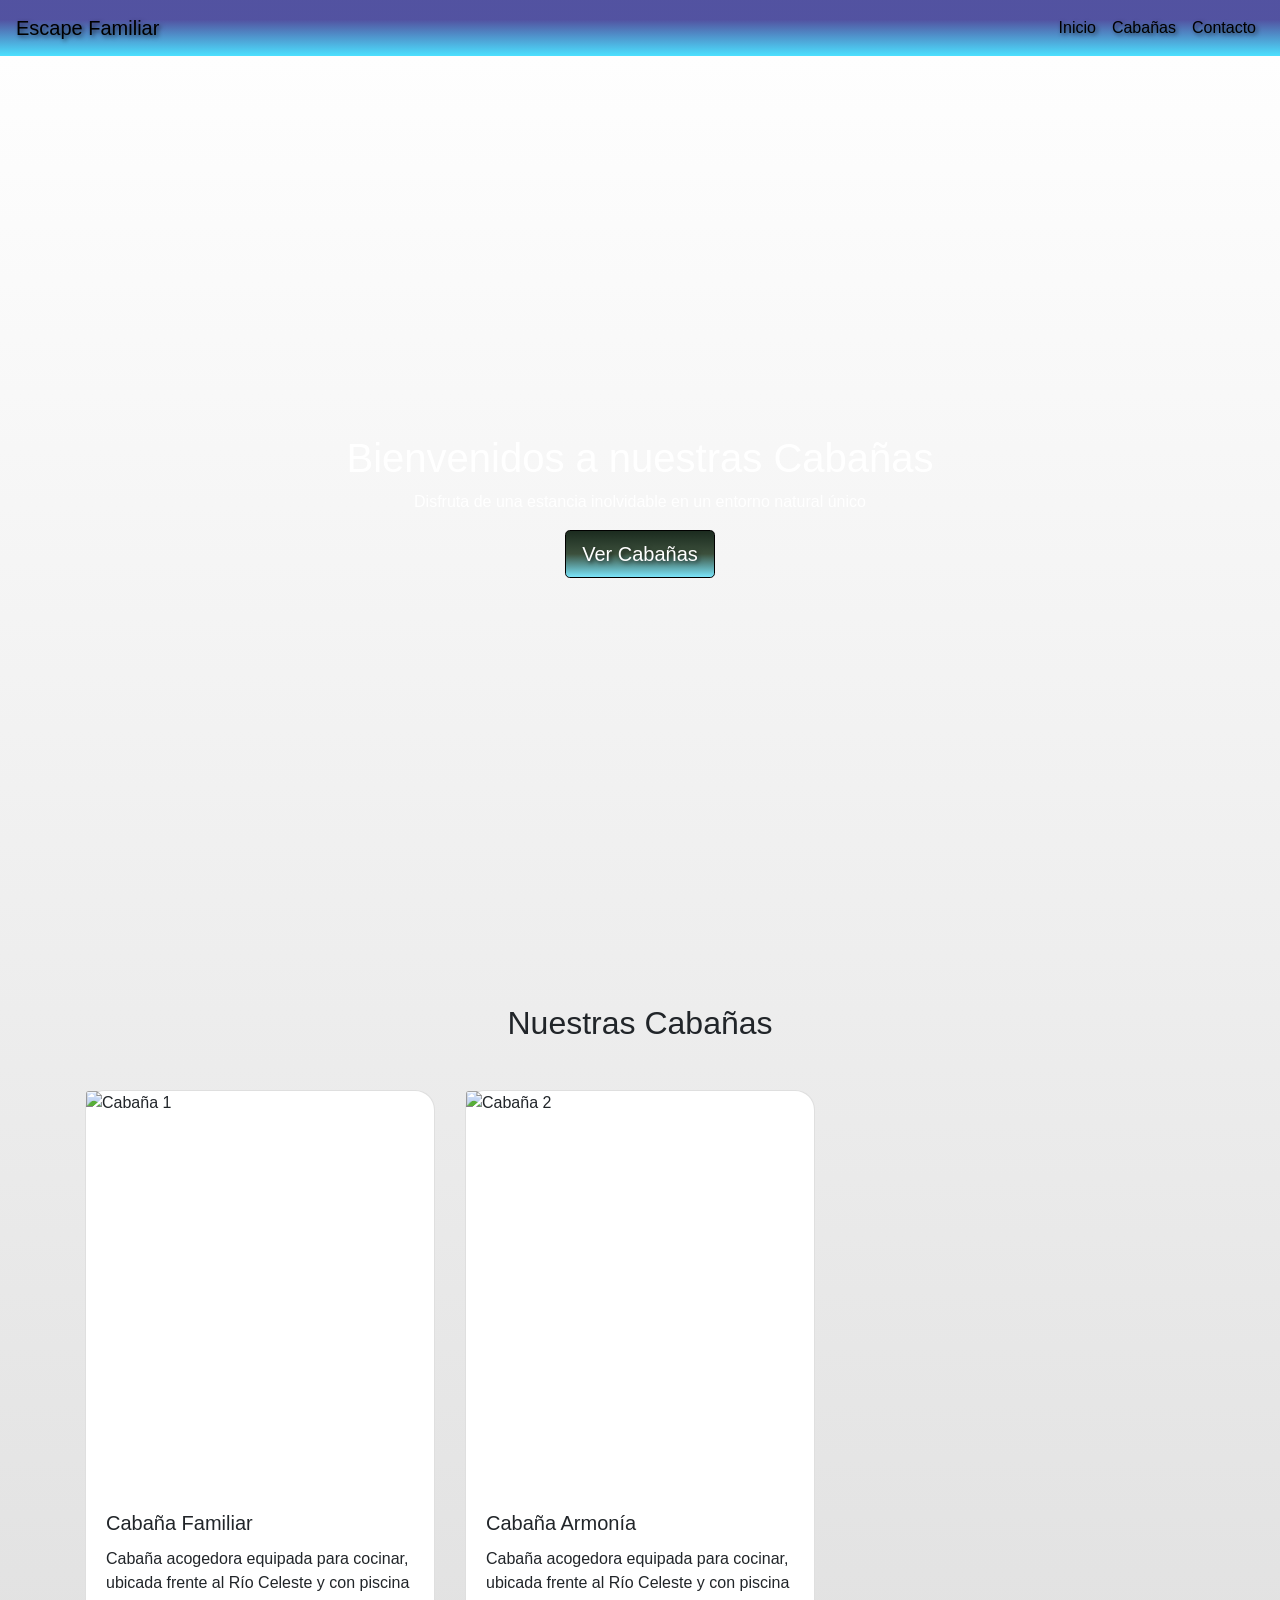
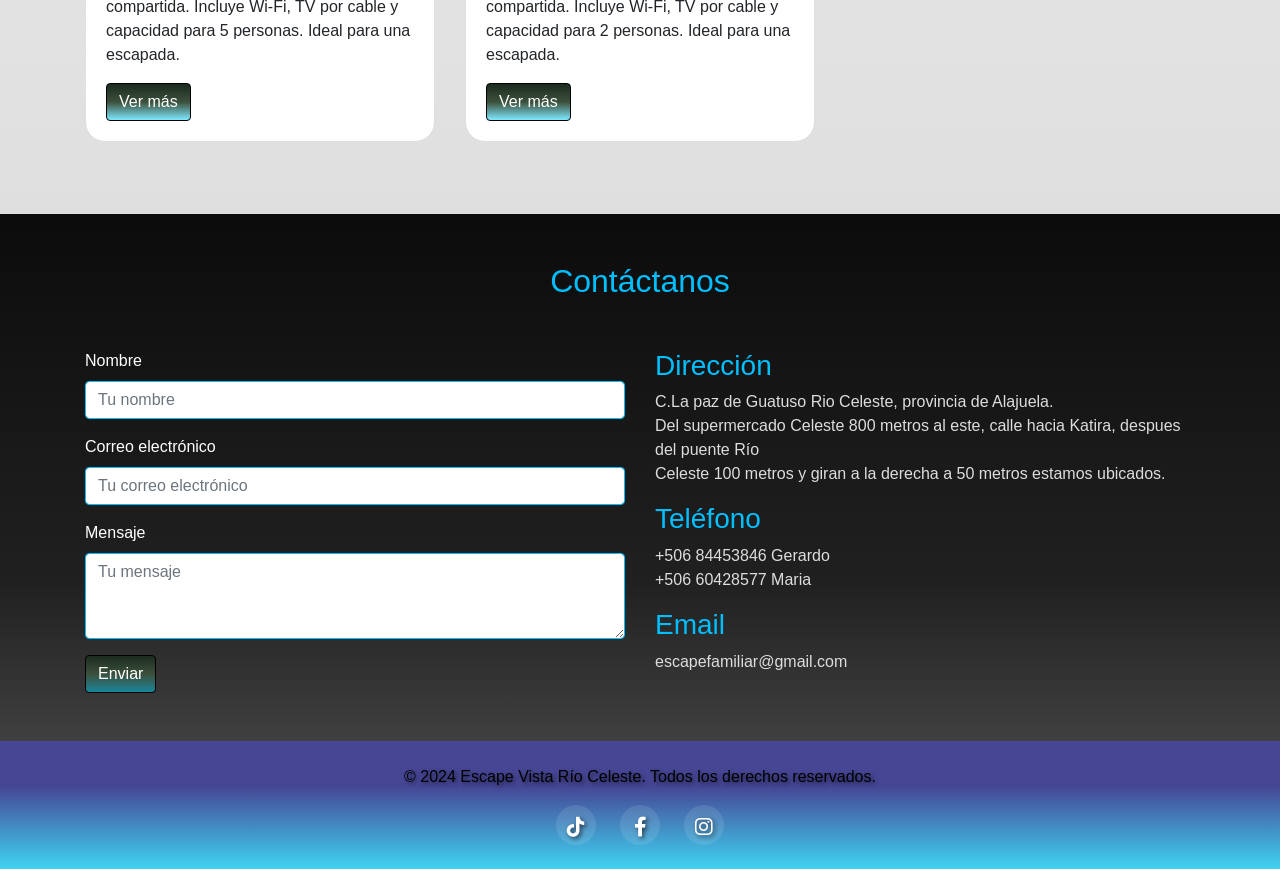
==== Index.html @ 69aaa6f3 "Create Index.html" ====
<!DOCTYPE html>
<html lang="en">
<head>
    <meta charset="UTF-8">
    <meta name="viewport" content="width=device-width, initial-scale=1.0">
    <meta name="description" content="Descubre la cabaña ideal cerca del río Celeste en Guatuso. Disfruta de una experiencia única en la naturaleza con todas las comodidades necesarias.">
  <meta name="keywords" content="cabañas río Celeste, Guatuso, alquiler cabañas, naturaleza, alojamiento en Guatuso, vacaciones en cabañas, escapada río Celeste">
  <meta name="author" content="Escape Familiar">
    <title>Escape Vista Río Celeste</title>
    <link rel="stylesheet" href="https://stackpath.bootstrapcdn.com/bootstrap/4.5.2/css/bootstrap.min.css">
    <link rel="stylesheet" href="css/index.css">
    <link rel="stylesheet" href="https://cdnjs.cloudflare.com/ajax/libs/font-awesome/6.0.0-beta3/css/all.min.css">
</head>
<body>

<!-- Navbar -->
<nav class="navbar navbar-expand-lg navbar-dark">
    <a class="navbar-brand shadow-text" href="index.html" style="color: black;">Escape Familiar</a>
    <button class="navbar-toggler" type="button" data-toggle="collapse" data-target="#navbarNav" aria-controls="navbarNav" aria-expanded="false" aria-label="Toggle navigation" style="background-color: grey;">
      <span class="navbar-toggler-icon"></span>
    </button>
    <div class="collapse navbar-collapse" id="navbarNav">
      <ul class="navbar-nav ml-auto">
        <li class="nav-item">
          <a class="nav-link shadow-text" href="index.html" style="color: black;">Inicio</a>
        </li>
        <li class="nav-item">
            <a class="nav-link shadow-text" href="#cabanas" style="color: black;">Cabañas</a>
          </li>
        <li class="nav-item">
          <a class="nav-link shadow-text" href="#contact" style="color: black;">Contacto</a>
        </li>
      </ul>
    </div>
  </nav>

<!-- eslogan -->
<section class="eslogan">
    <div>
        <h1>Bienvenidos a nuestras Cabañas</h1>
        <p>Disfruta de una estancia inolvidable en un entorno natural único</p>
        <a href="#cabanas" class="btn btn-primary btn-lg shadow-text">Ver Cabañas</a>
    </div>
</section>

<!-- Cabañas Section -->
<section id="cabanas" class="py-5 background-color:grey">
    <div class="container">
        <h2 class="text-center mb-5">Nuestras Cabañas</h2>
        <div class="row">
            <div class="col-md-4">
                <div class="card mb-4"  style="border-radius: 20px;">
                    <img src="img/cabañafamiliar.png"class="card-img-top" alt="Cabaña 1">
                    <div class="card-body">
                        <h5 class="card-title">Cabaña Familiar</h5>
                        <p class="card-text">Cabaña acogedora equipada para cocinar, ubicada frente al Río Celeste y con piscina compartida. Incluye Wi-Fi, TV por cable y capacidad para 5 personas. Ideal para una escapada.</p>
                        <a href="cabaña1.html" class="btn btn-primary">Ver más</a>
                    </div>
                </div>
            </div>
            <div class="col-md-4">
                <div class="card mb-4"  style="border-radius: 20px;">
                    <img src="img/cabañagrande.jpg" class="card-img-top" alt="Cabaña 2">
                    <div class="card-body">
                        <h5 class="card-title">Cabaña Armonía</h5>
                        <p class="card-text">Cabaña acogedora equipada para cocinar, ubicada frente al Río Celeste y con piscina compartida. Incluye Wi-Fi, TV por cable y capacidad para 2 personas. Ideal para una escapada.</p>
                        <a href="cabaña2.html" class="btn btn-primary">Ver más</a>
                    </div>
                </div>
            </div>
        </div>
    </div>
</section>


<!-- Contact Section -->
<section id="contact" class="contact-section py-5">
    <div class="container">
      <h2 class="text-center mb-5">Contáctanos</h2>
      <div class="row">
        <div class="col-md-6">
          <form action="https://formsubmit.co/escapefamiliar@gmail.com" method="POST"><!-- Cambiar el correo al que se va a usar -->
            <div class="form-group">
              <label for="name">Nombre</label>
              <input type="text" class="form-control" id="name" placeholder="Tu nombre">
            </div>
            <div class="form-group">
              <label for="email">Correo electrónico</label>
              <input type="email" class="form-control" id="email" placeholder="Tu correo electrónico">
            </div>
            <div class="form-group">
              <label for="message">Mensaje</label>
              <textarea class="form-control" id="message" rows="3" placeholder="Tu mensaje"></textarea>
            </div>
            <button type="submit" class="btn btn-primary">Enviar</button>
          </form>
        </div>
        <div class="col-md-6">
          <h3>Dirección</h3>
          <p>C.La paz de Guatuso Rio Celeste, provincia de Alajuela. <br> 
            Del supermercado Celeste 800 metros al este, calle hacia Katira, despues del puente Río <br> 
            Celeste 100 metros y giran a la derecha a 50 metros estamos ubicados.
        </p>
          <h3>Teléfono</h3>
          <p>+506 84453846 Gerardo <br> +506 60428577 Maria </p>
          <h3>Email</h3>
          <p>escapefamiliar@gmail.com</p>
        </div>
      </div>
    </div>
  </section>

<!-- Footer -->
<footer class=" shadow-text text-center py-4">
    <p>&copy; 2024 Escape Vista Río Celeste. Todos los derechos reservados.</p>
   <!-- Sección de redes sociales en el footer -->
<p class="social-links">
  <a href="https://www.tiktok.com/@escapefamiliar?_t=8obKoo1S5Ib&_r=1" class="social-icon" aria-label="TikTok"><i class="fab fa-tiktok"></i></a>
  <a href="https://www.facebook.com/profile.php?id=100063517631092&mibextid=ZbWKwL" class="social-icon" aria-label="Facebook"><i class="fab fa-facebook-f"></i></a>
  <a href="https://www.instagram.com/escapefamili?igsh=aWkzMXo5ejE4cWNq" class="social-icon" aria-label="Instagram"><i class="fab fa-instagram"></i></a>
</p>
</footer>

<!-- Scripts -->
<script src="https://code.jquery.com/jquery-3.5.1.slim.min.js"></script>
<script src="https://cdn.jsdelivr.net/npm/@popperjs/core@2.5.2/dist/umd/popper.min.js"></script>
<script src="https://stackpath.bootstrapcdn.com/bootstrap/4.5.2/js/bootstrap.min.js"></script>
</body>
</html>
---- css/index.css ----
.eslogan {
    background: url('../img/RioCeleste.jpg') no-repeat center center;
    background-size: cover;
    height: 100vh;
    color: black;
    display: flex;
    justify-content: center;
    align-items: center;
    text-align: center;
    color: white;
}
.hero-section h1 {
    font-size: 4rem;
}
body{
  background: linear-gradient(180deg, rgba(255,255,255,1) 0%, rgba(211,211,211,1) 100%);
}
.card img {
    height: 400px;
    object-fit: cover;
}
.card-img-top {
    max-height: 400px;
    object-fit: cover;
}
.header-img {
    height: 700px;
    object-fit: cover;
    border-radius: 20px;
    box-shadow: 0 4px 8px rgba(0, 0, 0, 0.3);
}
.shadow-text {
    text-shadow: 2px 2px 4px rgba(0, 0, 0, 0.6);
}
.navbar {
    background: linear-gradient( rgba(9,9,121,0.7) 35%, rgba(0,212,255,0.7) 100%);
    color: black;
}
.navbar-brand {
    color: black; /* Blanco para el texto */
    
}
.nav-link {
    color: #ffffff; /* Blanco para los enlaces */
}
.nav-link:hover {
    background-color: grey; /* Verde más oscuro para el hover */
    border-radius: 5px; /* Bordes redondeados para el hover */
    color: #ffffff; /* Blanco para el texto en hover */
}
.navbar-toggler-icon {
    background-color: #ffffff; /* Blanco para el icono del menú desplegable */
}
  .form-control {
    border-radius: 0.25rem;
    border-color: #00bfff;
  }
  .form-control:focus {
    border-color: #00bfff;
    box-shadow: 0 0 0 0.2rem rgba(0,191,255,0.25);
  }

  .btn-primary {
     background: linear-gradient(180deg, rgba(27, 43, 31, 1) 0%, rgba(60, 80, 60, 1) 50%, rgba(0,212,255,0.5) 100%);
    border-color: black;
  }
  .btn-primary:hover {
    background-color: #00aaff;
    border-color: #00aaff;
  }
  .contact-section {
    background: linear-gradient(180deg, rgba(0,0,0,0.95) 0%, rgba(0,0,0,0.85) 70%, rgba(0,0,0,0.7) 100%);
    color: #fff;
    padding: 3rem 0;
  }
  .contact-section h2 {
    color: #00bfff;
  }
  .contact-section h3 {
    color: #00bfff;
  }
  .contact-section p {
    color: #ddd;
  }
  footer {
    background: linear-gradient( rgba(9,9,121,0.7) 35%, rgba(0,212,255,0.7) 100%);
    color: black;
    
  }
  footer a {
    color: black;
    text-decoration: none;
  }
  .social-links {
    text-align: center;
    margin: 0;
  }
  
  .social-icon {
    display: inline-block;
    width: 40px;
    height: 40px;
    line-height: 40px;
    margin: 0 10px;
    border-radius: 50%;
    background: rgba(255, 255, 255, 0.1);
    color: white;
    text-align: center;
    font-size: 20px;
    transition: background 0.3s, color 0.3s;
    text-decoration: none;
  }
  
  .social-icon:hover {
    background: white;
    color: #000;
  }
  
  .social-icon i {
    vertical-align: middle;
  }
  .cabanas {
    background-color: grey;
  }
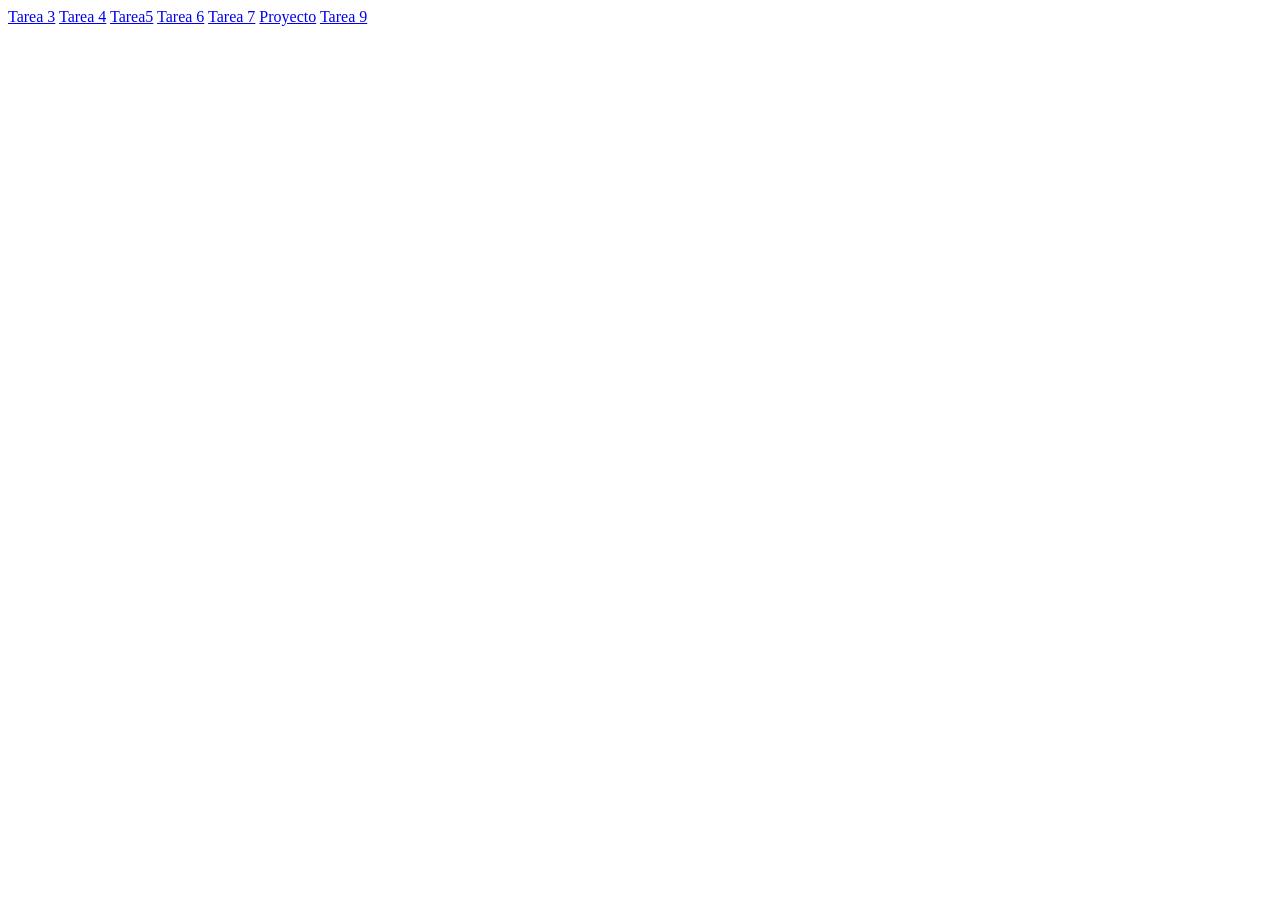
==== commit bfd1c7b5: "Update Index.html" ====
--- a/Index.html
+++ b/Index.html
@@ -1,129 +1,28 @@
 <!DOCTYPE html>
-<html lang="en">
+<html>
+
 <head>
-    <meta charset="UTF-8">
-    <meta name="viewport" content="width=device-width, initial-scale=1.0">
-    <meta name="description" content="Descubre la cabaña ideal cerca del río Celeste en Guatuso. Disfruta de una experiencia única en la naturaleza con todas las comodidades necesarias.">
-  <meta name="keywords" content="cabañas río Celeste, Guatuso, alquiler cabañas, naturaleza, alojamiento en Guatuso, vacaciones en cabañas, escapada río Celeste">
-  <meta name="author" content="Escape Familiar">
-    <title>Escape Vista Río Celeste</title>
-    <link rel="stylesheet" href="https://stackpath.bootstrapcdn.com/bootstrap/4.5.2/css/bootstrap.min.css">
-    <link rel="stylesheet" href="css/index.css">
-    <link rel="stylesheet" href="https://cdnjs.cloudflare.com/ajax/libs/font-awesome/6.0.0-beta3/css/all.min.css">
+    <meta charset="utf-8" />
+    <title>Index</title>
+    <meta name="author" content="Daniel Conejo" />
+    <meta name="viewport" content="width=device-width, initial-scale=1.0" />
+    <meta name="description" content="Index" />
+  <link rel="stylesheet" href="https://cdnjs.cloudflare.com/ajax/libs/font-awesome/6.2.1/css/all.min.css"
+    integrity="sha512-MV7K8+y+gLIBoVD59lQIYicR65iaqukzvf/nwasF0nqhPay5w/9lJmVM2hMDcnK1OnMGCdVK+iQrJ7lzPJQd1w=="
+    crossorigin="anonymous" referrerpolicy="no-referrer" />
+
 </head>
 <body>
 
-<!-- Navbar -->
-<nav class="navbar navbar-expand-lg navbar-dark">
-    <a class="navbar-brand shadow-text" href="index.html" style="color: black;">Escape Familiar</a>
-    <button class="navbar-toggler" type="button" data-toggle="collapse" data-target="#navbarNav" aria-controls="navbarNav" aria-expanded="false" aria-label="Toggle navigation" style="background-color: grey;">
-      <span class="navbar-toggler-icon"></span>
-    </button>
-    <div class="collapse navbar-collapse" id="navbarNav">
-      <ul class="navbar-nav ml-auto">
-        <li class="nav-item">
-          <a class="nav-link shadow-text" href="index.html" style="color: black;">Inicio</a>
-        </li>
-        <li class="nav-item">
-            <a class="nav-link shadow-text" href="#cabanas" style="color: black;">Cabañas</a>
-          </li>
-        <li class="nav-item">
-          <a class="nav-link shadow-text" href="#contact" style="color: black;">Contacto</a>
-        </li>
-      </ul>
-    </div>
-  </nav>
-
-<!-- eslogan -->
-<section class="eslogan">
-    <div>
-        <h1>Bienvenidos a nuestras Cabañas</h1>
-        <p>Disfruta de una estancia inolvidable en un entorno natural único</p>
-        <a href="#cabanas" class="btn btn-primary btn-lg shadow-text">Ver Cabañas</a>
-    </div>
-</section>
-
-<!-- Cabañas Section -->
-<section id="cabanas" class="py-5 background-color:grey">
-    <div class="container">
-        <h2 class="text-center mb-5">Nuestras Cabañas</h2>
-        <div class="row">
-            <div class="col-md-4">
-                <div class="card mb-4"  style="border-radius: 20px;">
-                    <img src="img/cabañafamiliar.png"class="card-img-top" alt="Cabaña 1">
-                    <div class="card-body">
-                        <h5 class="card-title">Cabaña Familiar</h5>
-                        <p class="card-text">Cabaña acogedora equipada para cocinar, ubicada frente al Río Celeste y con piscina compartida. Incluye Wi-Fi, TV por cable y capacidad para 5 personas. Ideal para una escapada.</p>
-                        <a href="cabaña1.html" class="btn btn-primary">Ver más</a>
-                    </div>
-                </div>
-            </div>
-            <div class="col-md-4">
-                <div class="card mb-4"  style="border-radius: 20px;">
-                    <img src="img/cabañagrande.jpg" class="card-img-top" alt="Cabaña 2">
-                    <div class="card-body">
-                        <h5 class="card-title">Cabaña Armonía</h5>
-                        <p class="card-text">Cabaña acogedora equipada para cocinar, ubicada frente al Río Celeste y con piscina compartida. Incluye Wi-Fi, TV por cable y capacidad para 2 personas. Ideal para una escapada.</p>
-                        <a href="cabaña2.html" class="btn btn-primary">Ver más</a>
-                    </div>
-                </div>
-            </div>
-        </div>
-    </div>
-</section>
+    <a href="Tarea 3/home.html">Tarea 3</a>
+    <a href="Tarea 4/index.html">Tarea 4</a>
+    <a href="Tarea5/index.html">Tarea5</a>
+    <a href="Tarea 6/Ejemplo1Script.html">Tarea 6</a>
+    <a href="Tarea7/index.html">Tarea 7</a>
+    <a href="Proyecto/index.html">Proyecto</a>
+    <a href="RealEstateHome2/RealEstateHome/credito">Tarea 9</a>
+</body>
 
 
-<!-- Contact Section -->
-<section id="contact" class="contact-section py-5">
-    <div class="container">
-      <h2 class="text-center mb-5">Contáctanos</h2>
-      <div class="row">
-        <div class="col-md-6">
-          <form action="https://formsubmit.co/escapefamiliar@gmail.com" method="POST"><!-- Cambiar el correo al que se va a usar -->
-            <div class="form-group">
-              <label for="name">Nombre</label>
-              <input type="text" class="form-control" id="name" placeholder="Tu nombre">
-            </div>
-            <div class="form-group">
-              <label for="email">Correo electrónico</label>
-              <input type="email" class="form-control" id="email" placeholder="Tu correo electrónico">
-            </div>
-            <div class="form-group">
-              <label for="message">Mensaje</label>
-              <textarea class="form-control" id="message" rows="3" placeholder="Tu mensaje"></textarea>
-            </div>
-            <button type="submit" class="btn btn-primary">Enviar</button>
-          </form>
-        </div>
-        <div class="col-md-6">
-          <h3>Dirección</h3>
-          <p>C.La paz de Guatuso Rio Celeste, provincia de Alajuela. <br> 
-            Del supermercado Celeste 800 metros al este, calle hacia Katira, despues del puente Río <br> 
-            Celeste 100 metros y giran a la derecha a 50 metros estamos ubicados.
-        </p>
-          <h3>Teléfono</h3>
-          <p>+506 84453846 Gerardo <br> +506 60428577 Maria </p>
-          <h3>Email</h3>
-          <p>escapefamiliar@gmail.com</p>
-        </div>
-      </div>
-    </div>
-  </section>
 
-<!-- Footer -->
-<footer class=" shadow-text text-center py-4">
-    <p>&copy; 2024 Escape Vista Río Celeste. Todos los derechos reservados.</p>
-   <!-- Sección de redes sociales en el footer -->
-<p class="social-links">
-  <a href="https://www.tiktok.com/@escapefamiliar?_t=8obKoo1S5Ib&_r=1" class="social-icon" aria-label="TikTok"><i class="fab fa-tiktok"></i></a>
-  <a href="https://www.facebook.com/profile.php?id=100063517631092&mibextid=ZbWKwL" class="social-icon" aria-label="Facebook"><i class="fab fa-facebook-f"></i></a>
-  <a href="https://www.instagram.com/escapefamili?igsh=aWkzMXo5ejE4cWNq" class="social-icon" aria-label="Instagram"><i class="fab fa-instagram"></i></a>
-</p>
-</footer>
-
-<!-- Scripts -->
-<script src="https://code.jquery.com/jquery-3.5.1.slim.min.js"></script>
-<script src="https://cdn.jsdelivr.net/npm/@popperjs/core@2.5.2/dist/umd/popper.min.js"></script>
-<script src="https://stackpath.bootstrapcdn.com/bootstrap/4.5.2/js/bootstrap.min.js"></script>
-</body>
 </html>
